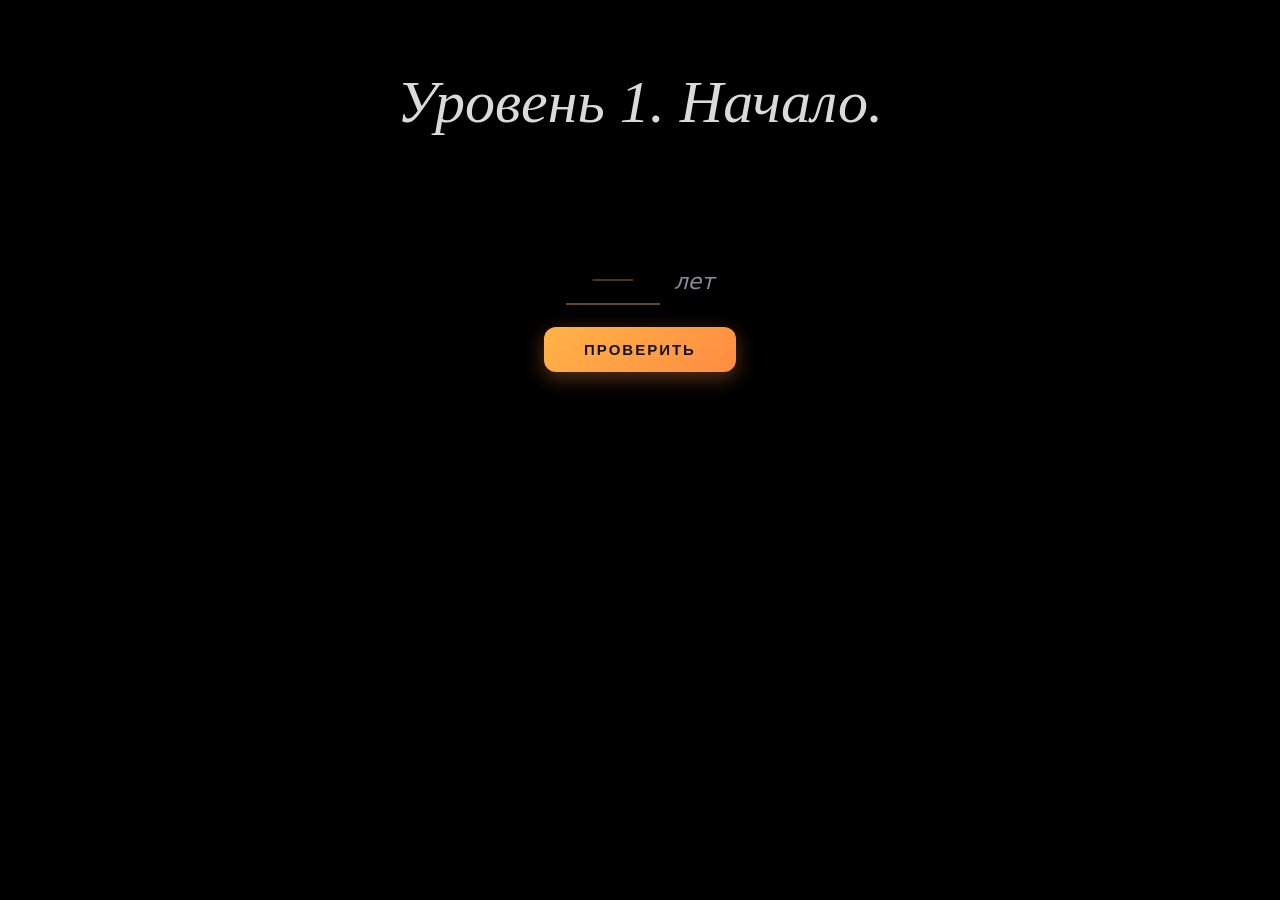
==== 2str.html @ 254aa0f0 "Add files via upload" ====
<!DOCTYPE html>
<html lang="ru">
<meta charset="UTF-8">

<head>

    <meta name="viewport" content="width=device-width, initial-scale=1.0">
    <title>Happy birthday</title>
    <link rel="stylesheet" href="ru.css">

</head>

<body>

<div class="text">

    <p>Уровень 1. Начало.</p>

</div>

<div class="answer-block">
  <div class="answer-min">
    <input type="text" name="kod" id="kod" class="answer-min-input"
           inputmode="numeric" maxlength="2" placeholder="—" autocomplete="off">
    <span class="answer-min-hint">лет</span>
  </div>

  <button class="answer-btn" type="button" id="checkBtn">Проверить</button>

  <!-- Сюда выводится результат -->
  <div class="result" id="result"></div>
</div>

<script src="script2.js"></script>
</body>
---- ru.css ----
body{
    background-color: black;
}


.text {
  display: flex;
  flex-direction: column;
  align-items: center;
  justify-content: center;
  font-size: 60px;
  color: rgb(218, 218, 218);
  text-align: center;
  font-style: italic;
}


.answer-block {
  display: flex;
  flex-direction: column;
  align-items: center;
  gap: 22px;
  margin: 40px 0;
  font-family: 'Segoe UI', system-ui, sans-serif;
}

/* Поле */
.answer-min {
  display: flex;
  align-items: baseline;
  justify-content: center;
  gap: 14px;
}

.answer-min-input {
  width: 90px;
  text-align: center;
  font-size: 56px;
  font-weight: 300;
  font-family: Georgia, serif;
  color: #ffb347;
  background: transparent;
  border: none;
  border-bottom: 2px solid rgba(255,179,71,0.4);
  outline: none;
  transition: border-color 0.3s ease, color 0.3s ease;
  caret-color: #ffb347;
}

.answer-min-input:focus {
  border-bottom-color: #ffb347;
}

.answer-min-input::placeholder {
  color: rgba(255,179,71,0.3);
  font-size: 40px;
}

.answer-min-input.error {
  border-bottom-color: #ff5a5a;
  color: #ff5a5a;
  animation: shake 0.4s ease;
}

.answer-min-input.success {
  border-bottom-color: #4ade80;
  color: #4ade80;
}

.answer-min-hint {
  font-size: 22px;
  font-style: italic;
  color: #8a8a9a;
}

@keyframes shake {
  0%, 100% { transform: translateX(0); }
  25% { transform: translateX(-8px); }
  75% { transform: translateX(8px); }
}

/* Кнопка */
.answer-btn {
  padding: 14px 40px;
  font-size: 15px;
  font-weight: 700;
  letter-spacing: 2px;
  text-transform: uppercase;
  color: #14141c;
  background: linear-gradient(135deg, #ffb347, #ff8c42);
  border: none;
  border-radius: 12px;
  cursor: pointer;
  box-shadow: 0 6px 20px rgba(255,140,66,0.35);
  transition: transform 0.2s ease, box-shadow 0.2s ease;
}

.answer-btn:hover {
  transform: translateY(-2px);
  box-shadow: 0 10px 26px rgba(255,140,66,0.5);
}

.answer-btn:active { transform: translateY(0); }

/* Блок результата */
.result {
  min-height: 60px;
  max-width: 420px;
  text-align: center;
  font-size: 17px;
  line-height: 1.6;
  opacity: 0;
  transform: translateY(8px);
  transition: opacity 0.35s ease, transform 0.35s ease;
}

.result.show {
  opacity: 1;
  transform: translateY(0);
}

.result.error-msg { color: #ff5a5a; }
.result.success-msg { color: #4ade80; }

.result.success-msg a {
  display: inline-block;
  margin-top: 14px;
  padding: 12px 30px;
  font-weight: 700;
  letter-spacing: 1px;
  text-transform: uppercase;
  text-decoration: none;
  color: #14141c;
  background: linear-gradient(135deg, #4ade80, #22c55e);
  border-radius: 12px;
  box-shadow: 0 6px 18px rgba(34,197,94,0.4);
  transition: transform 0.2s ease, box-shadow 0.2s ease;
}

.result.success-msg a:hover {
  transform: translateY(-2px);
  box-shadow: 0 10px 24px rgba(34,197,94,0.55);
}

/* Адаптив */
@media (max-width: 480px) {
  .answer-min-input { width: 70px; font-size: 44px; }
  .answer-min-hint { font-size: 18px; }
}
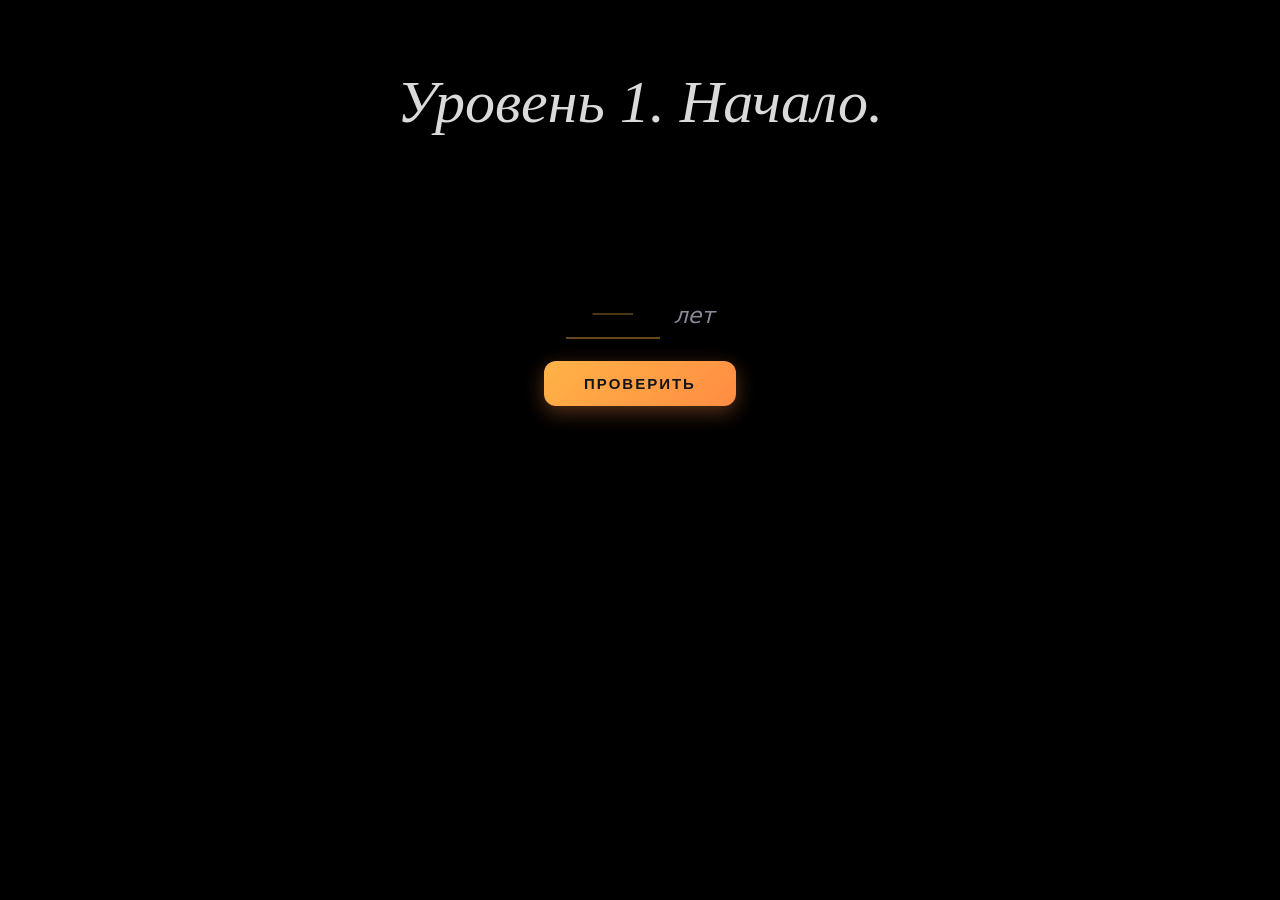
==== commit 568cfb22: "Update 2str.html" ====
--- a/2str.html
+++ b/2str.html
@@ -18,6 +18,14 @@
 
 </div>
 
+    </div>
+
+<div class="text2">
+
+<p>Сколько лет мы дружим ?</p>
+
+</div>
+
 <div class="answer-block">
   <div class="answer-min">
     <input type="text" name="kod" id="kod" class="answer-min-input"
@@ -32,4 +40,4 @@
 </div>
 
 <script src="script2.js"></script>
-</body>+</body>
